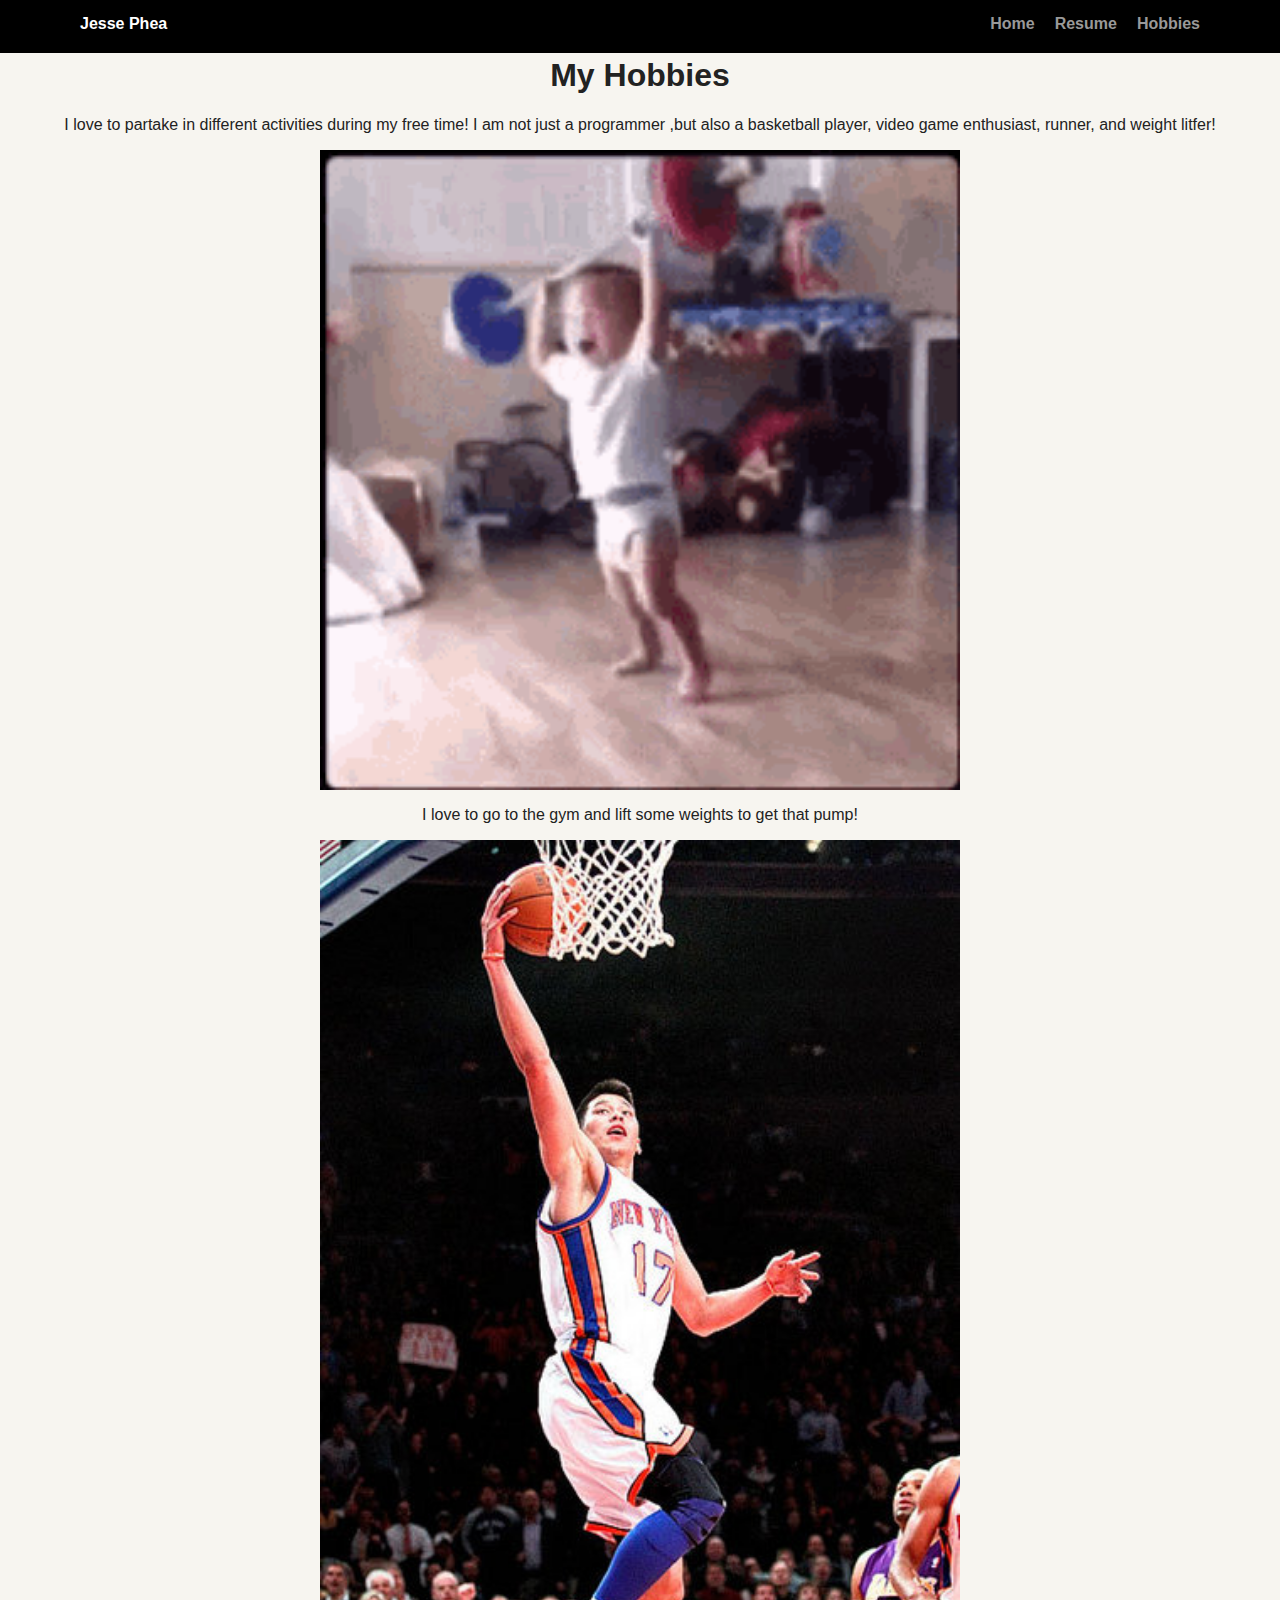
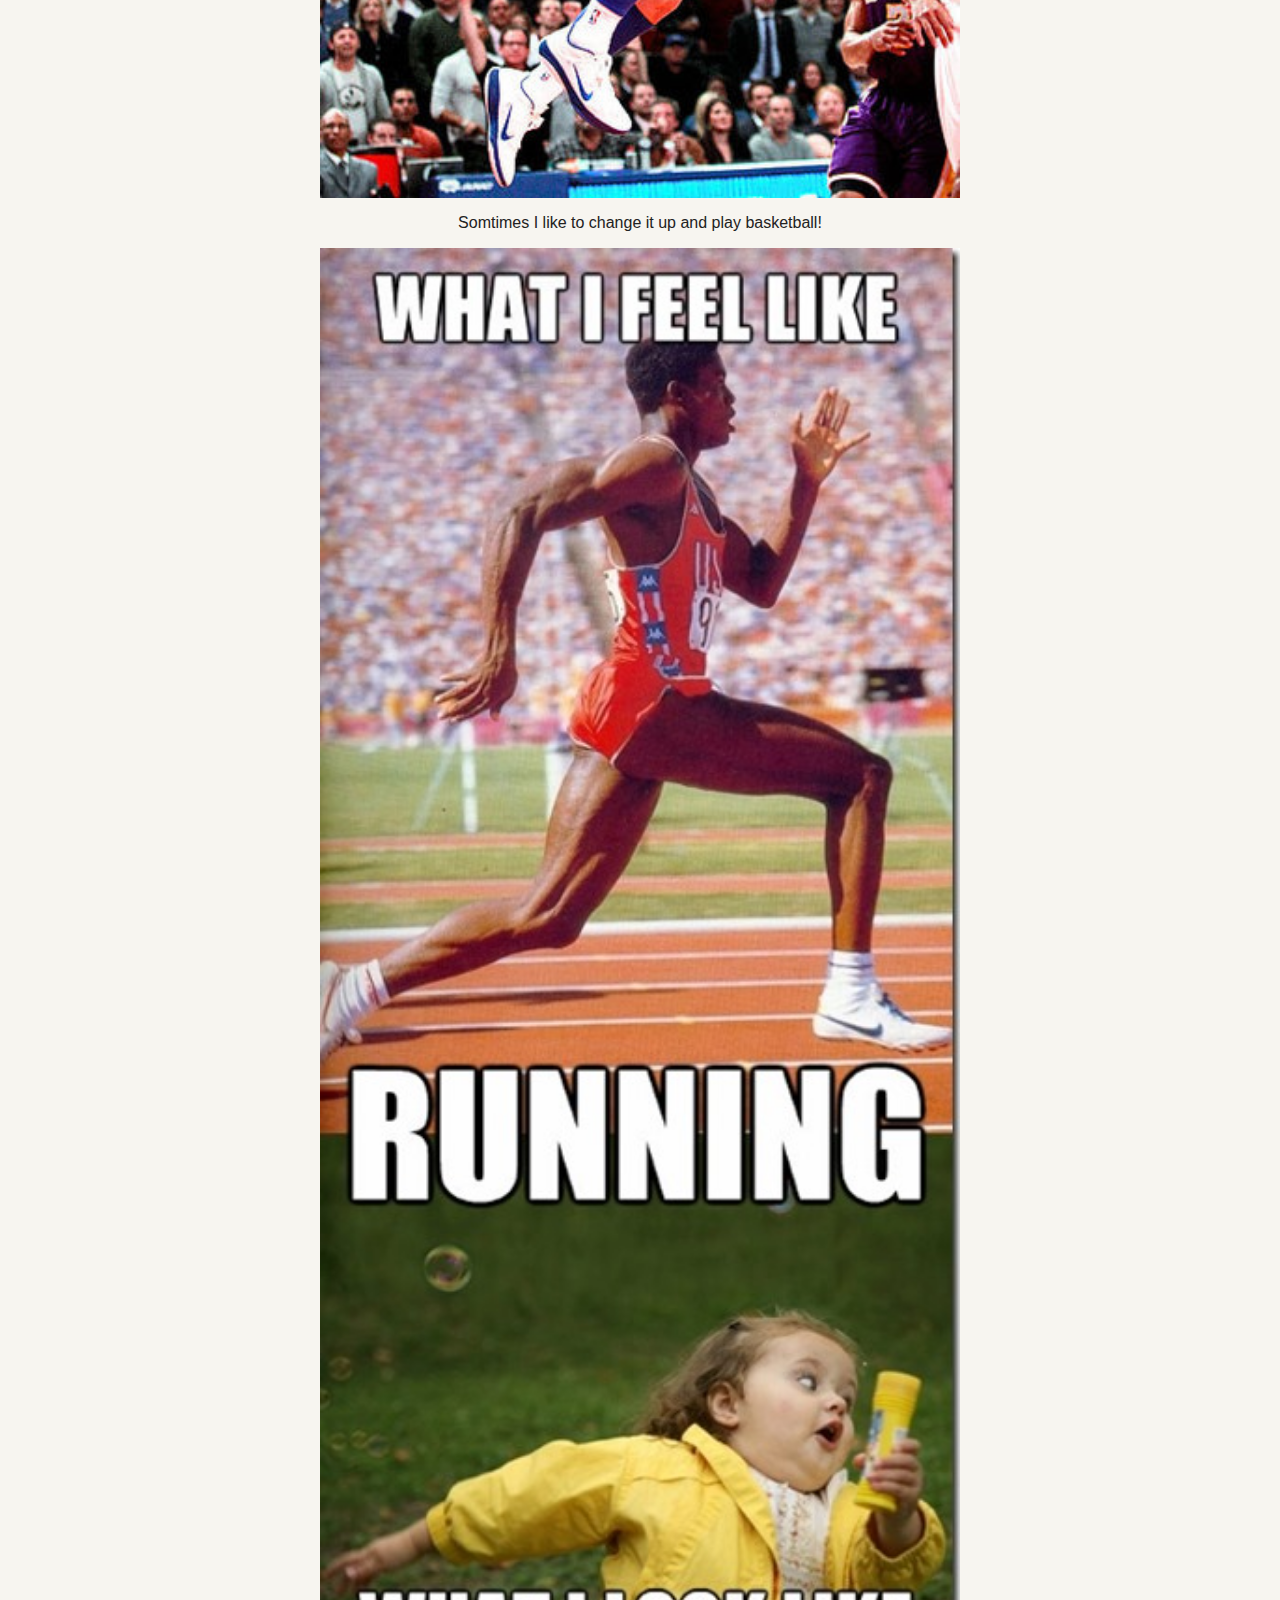
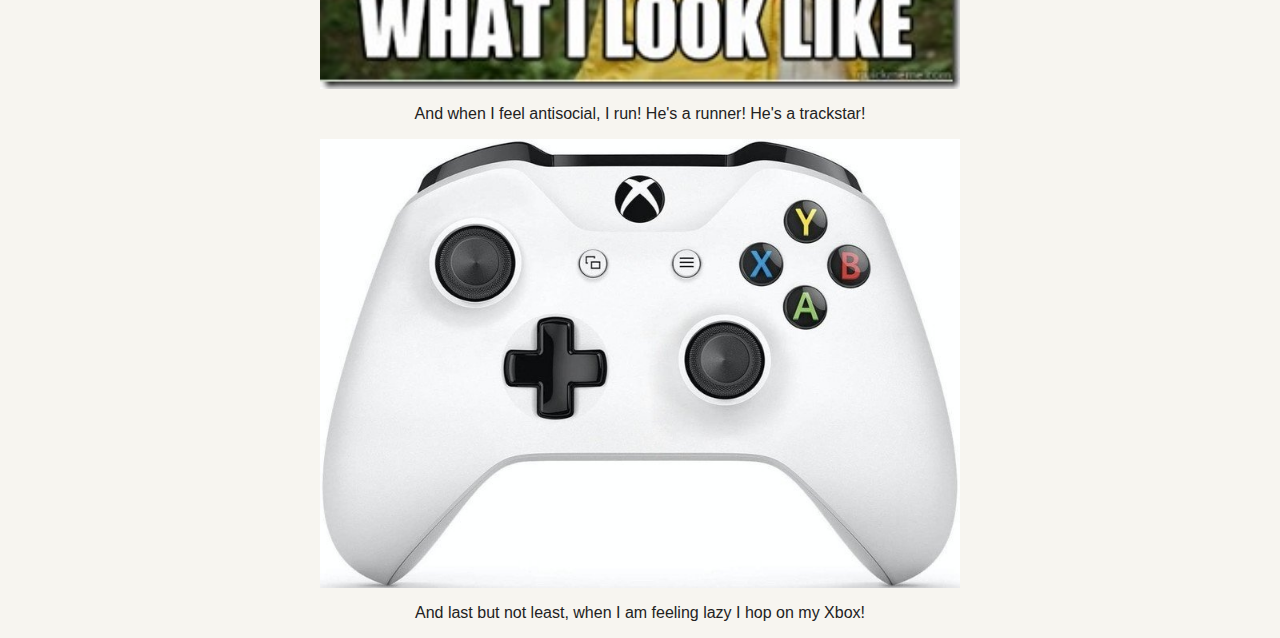
==== hobbies.html @ bf17bd22 "Initial commit" ====
<!DOCTYPE html>
<html lang="en">
    <head>
        <meta charset="UTF-8">
        <title>Jesse's hobbies</title>
        <link href="styles.css" rel="stylesheet">
    </head>

    <body>
        <nav class="main-nav">
            <ul class="nav">
                <li class="name">Jesse Phea</li>
                <li><a href="index.html">Home</a></li>
                <li><a href="resume.html">Resume</a></li>
                <li><a href="hobbies.html">Hobbies</a></li>
            </ul>
        </nav>
        <br>
        <br>
        
        
     
            <h1>My Hobbies</h1>
            <p>I love to partake in different activities during my free time! I am not just a programmer ,but 
        also a basketball player, video game enthusiast, runner, and weight litfer!</p>
           <img src="images/babyLiftingWeights.gif" alt="baby lifting weights">
           <p>I love to go to the gym and lift some weights to get that pump! </p>
           <!-- add imgs-->
           <!--basketball-->
           
           <img src="images/jeremyLin.jpg" alt="jeremy lin shooting a lay up">
           <!--running-->
           <p>Somtimes I like to change it up and play basketball!</p>
           <img src="images/runningMeme.jpg" alt="running meme">
           <p>And when I feel antisocial, I run! He's a runner! He's a trackstar!</p>
           <!--controller-->
           <img src="images/controllerXbox.jpg" alt="Xbox controller">
           <p>And last but not least, when I am feeling lazy I hop on my Xbox!</p>
        
    </body>
</html>
---- styles.css ----
/* Global Layout Set-up */
* { 
  box-sizing: border-box;
}
  
body {
  margin: 0;
  padding: 0;
  text-align: center;
  font-family: 'Roboto', sans-serif;
  color: #222;
  background: #f7f5f0;
}

img {
  display: block;
  margin-left: auto;
  margin-right: auto;
  width: 50%
}

.Resume {
  color: black;
  text-align: left;
}
/* Link Styles */

a {
  text-decoration: none;
  color: #999;
}
a:hover {
  color: #6633ff;
}

/* Section Styles */

.main-nav {
  width: 100%;
  background: black;
  min-height: 30px;
  padding: 10px;
  position: fixed;
  text-align: center;
}
.nav {
  display: flex;
  justify-content: space-around;
  font-weight: 700;
  list-style-type: none;
  margin: 0 auto;
  padding: 0;
}

.nav .name {
    display: block;
    margin-right: auto;
    color: white;
}
.nav li {
  padding: 5px 10px 10px 10px;
}
.nav a {
  transition: all .5s;
}
.nav a:hover {
  color: white
}

header {
  text-align: center;
  background: url('images/lsuBackgroundImg.jpg') no-repeat top center ;
  background-size: cover;
  overflow: hidden;
  padding-top: 60px;
}
header {
  line-height: 1.5;
}
header .profile-image {
  margin-top: 50px;
  width: 150px;
  height: 150px;
  border-radius: 25%;
  border: 3px solid purple;
  transition: all 1s;
}
header .profile-image:hover {
  transform: scale(2) rotate(360deg);
}
.tag {
  background-color: #efefef;
  color: black;
  padding: 10px;
  border-radius: 5px;
  display: table;
  margin: 10px auto;
} 
.location {
  background-color: #400046;
  color: yellow;
}
.card {
  margin: 30px;
  padding: 20px 40px 40px;
  max-width: 500px;
  text-align: left;
  background: #fff;
  border-bottom: 4px solid #ccc;
  border-radius: 6px;
  transition: all .5s;
}
.card:hover {
  border-color: #ff99ff;
}

ul.skills {
  padding: 0;
  text-align: center;
}

.skills li {
  border-radius: 6px;
  display: inline-block;
  background: yellow;
  color: white;
  padding: 5px 10px;
  margin: 2px;
}

.skills li:nth-child(odd) {
  background: #400046;
}

footer {
  width: 100%;
  min-height: 30px;
  padding: 20px 0 40px 20px;
}

footer .copyright {
  top: -8px;
  font-size: .75em;
}

footer ul {
  list-style-type: none;
  margin: 0;
  padding: 0;
}

footer ul li {
  display: inline-block;
}

a.social {
  display: inline-block;
  text-indent: -9999px;
  margin-left: 5px;
  width: 30px;
  height: 30px;
  background-size: 30px 30px;
  opacity: .4;
  transition: all .5s;
}
a.twitter {
  background-image: url(images/jesseProfessional.jpg);
}
a.linkedin {
  background-image: url(images/linkedin.svg);
}
a.github {
  background-image: url(images/github.svg);
}
a.social:hover {
  opacity: 1;
}
.clearfix {
  clear: both;
}

/* Styles for larger screens */
@media screen and (min-width: 720px) {
  
  .flex {
      display: -ms-flexbox;      /* TWEENER - IE 10 */
      display: flex; 
      max-width: 1200px;
      -ms-flex-pack: distribute;
      justify-content: space-around;
      margin: 0 auto;
  }

  header {
    min-height: 470px;
  }

  .nav {
    max-width: 1200px;
    padding: 0 30px;
  }


  main {
    padding-top: 20px;
  }

  main p {
    line-height: 1.6em;
  }

  footer {
    font-size: 1.3em;
    max-width: 1200px;
    margin: 40px auto;
  }

}
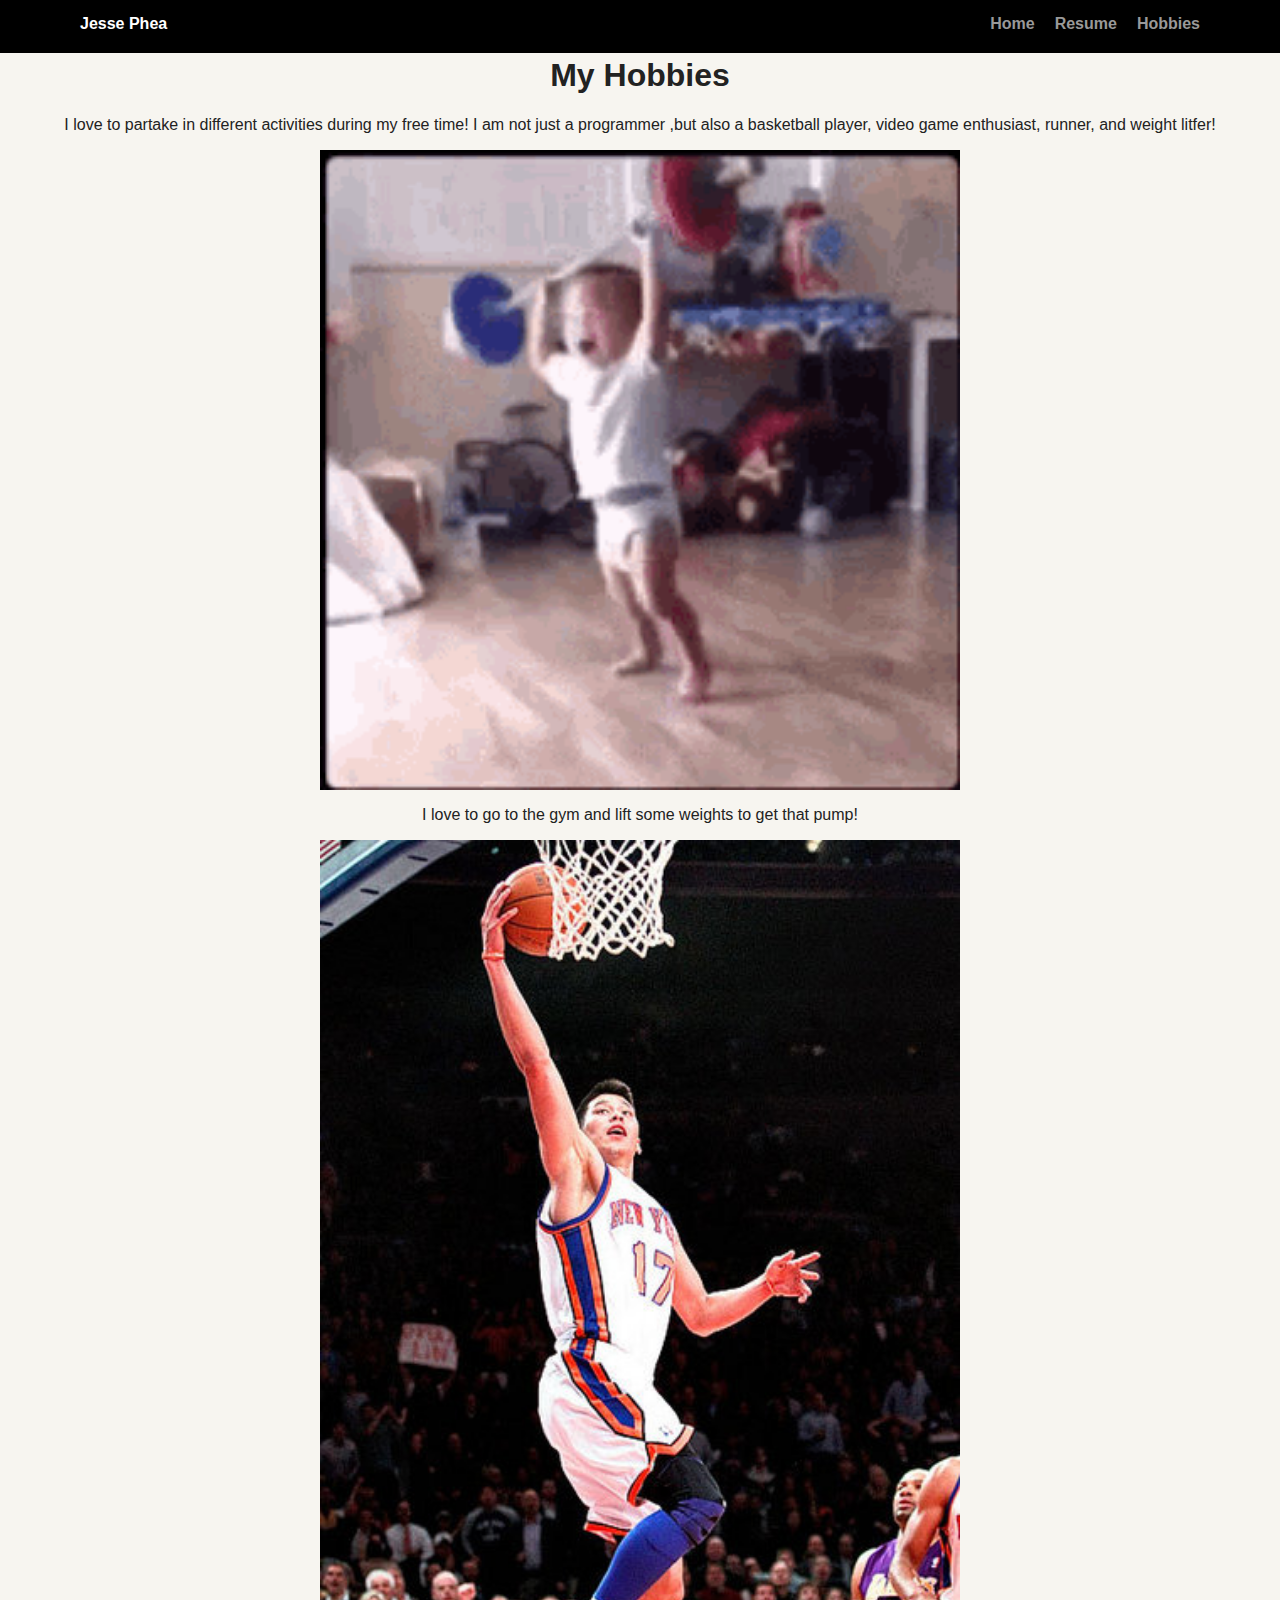
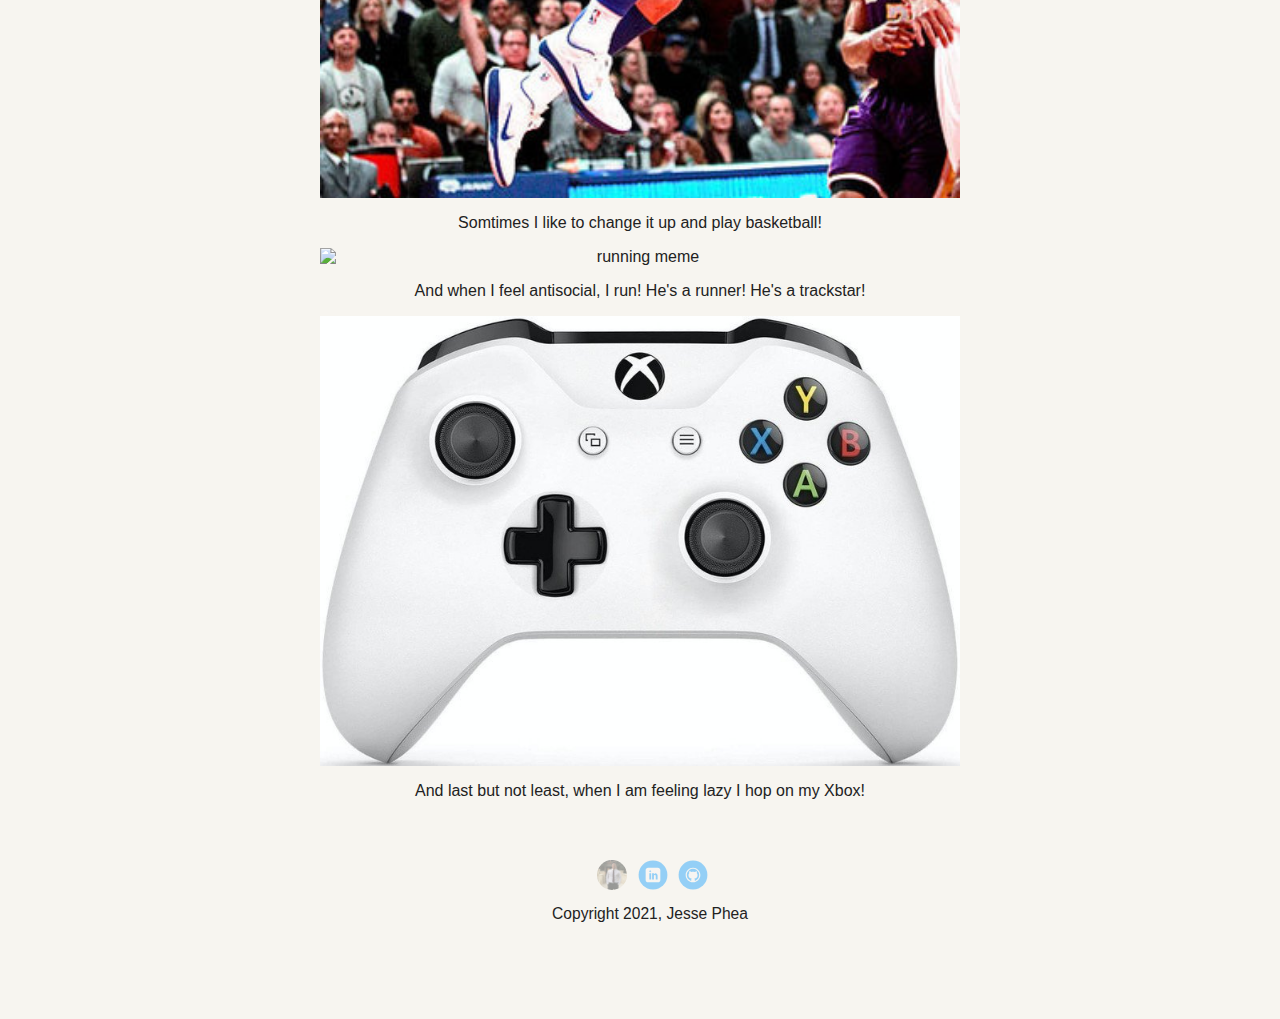
==== commit 5f88da9d: "profile update" ====
--- a/hobbies.html
+++ b/hobbies.html
@@ -36,6 +36,13 @@
            <!--controller-->
            <img src="images/controllerXbox.jpg" alt="Xbox controller">
            <p>And last but not least, when I am feeling lazy I hop on my Xbox!</p>
-        
+           <footer>
+            <ul>
+              <li><a href="https://www.jessesProfessionalPortfolio.com" class="social twitter">My other website!</a></li>
+              <li><a href="https://www.linkedin.com/in/jesse-phea/" class="social linkedin" target="_blank">LinkedIn</a></li>
+              <li><a href="https://github.com/JP-21" class="social github" target="_blank">Github</a></li>
+            </ul>
+            <p class="copyright">Copyright 2021, Jesse Phea</p>
+          </footer>
     </body>
 </html>--- a/styles.css
+++ b/styles.css
@@ -164,7 +164,8 @@
   transition: all .5s;
 }
 a.twitter {
-  background-image: url(images/jesseProfessional.jpg);
+  background-image: url(images/me.jpg);
+  border-radius: 50%;
 }
 a.linkedin {
   background-image: url(images/linkedin.svg);
